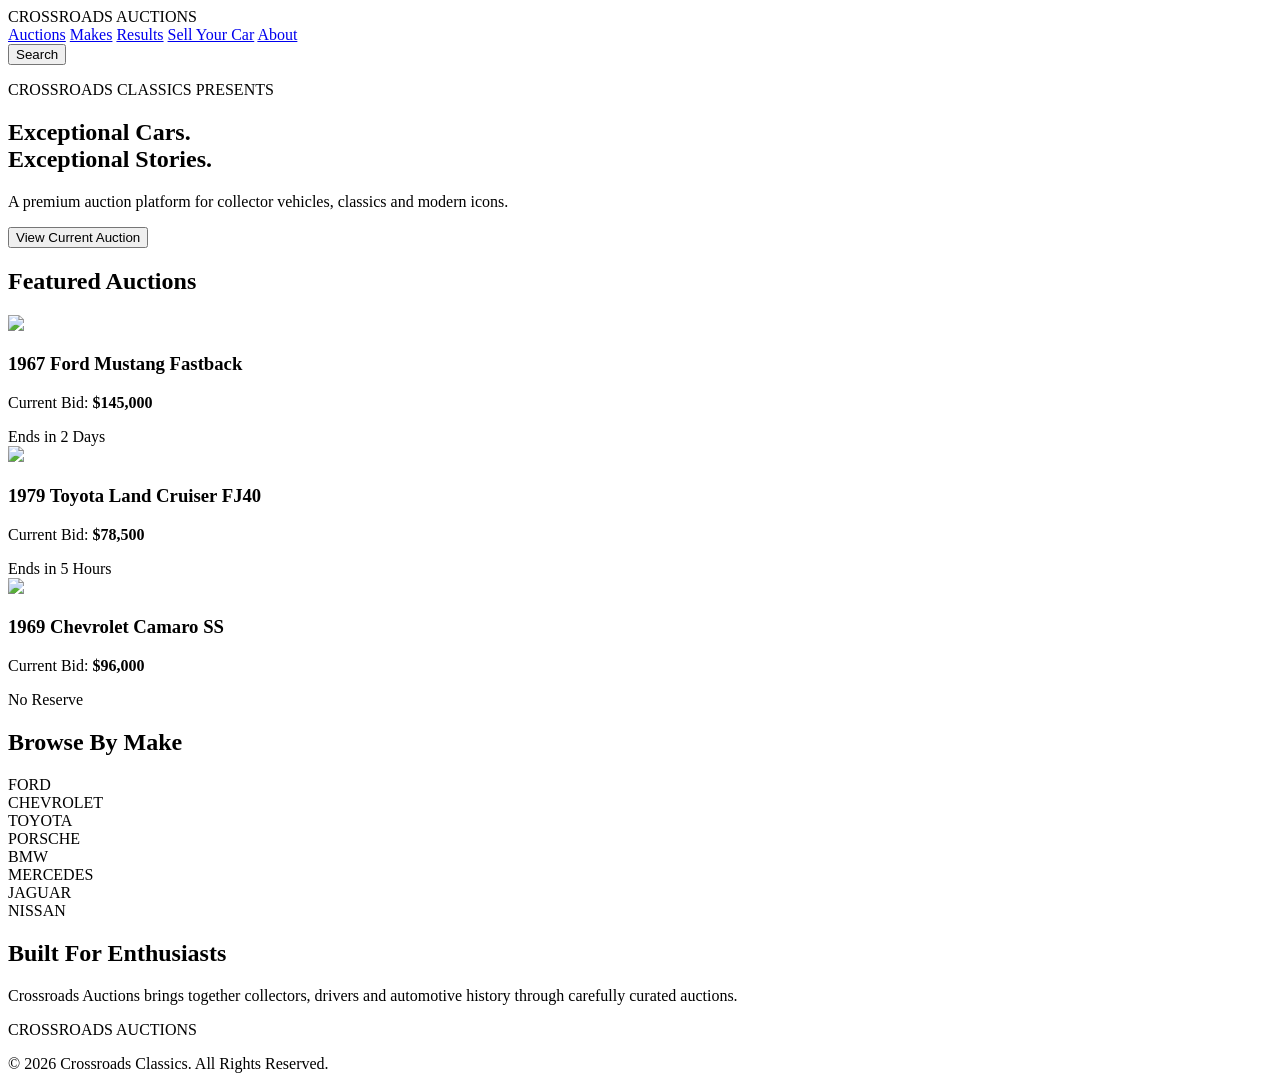
==== index.html @ 0fdfc91e "Create index.html" ====
<!DOCTYPE html>
<html lang="en">
<head>
<meta charset="UTF-8">
<meta name="viewport" content="width=device-width, initial-scale=1.0">

<title>Crossroads Auctions | Premium Classic Car Auctions</title>

<link rel="stylesheet" href="style.css">

</head>

<body>

<header class="navbar">

    <div class="logo">
        CROSSROADS <span>AUCTIONS</span>
    </div>

    <nav>
        <a href="#">Auctions</a>
        <a href="#">Makes</a>
        <a href="#">Results</a>
        <a href="#">Sell Your Car</a>
        <a href="#">About</a>
    </nav>

    <button class="search-btn">
        Search
    </button>

</header>


<section class="hero">

    <div class="hero-overlay">

        <p class="eyebrow">
            CROSSROADS CLASSICS PRESENTS
        </p>

        <h1>
            Exceptional Cars.<br>
            Exceptional Stories.
        </h1>

        <p class="hero-text">
            A premium auction platform for collector vehicles,
            classics and modern icons.
        </p>

        <button class="gold-button">
            View Current Auction
        </button>

    </div>

</section>



<section class="section">

<h2>
Featured Auctions
</h2>


<div class="auction-grid">


<div class="auction-card">

<img src="https://images.unsplash.com/photo-1503376780353-7e6692767b70">

<h3>
1967 Ford Mustang Fastback
</h3>

<p>
Current Bid: <strong>$145,000</strong>
</p>

<span>
Ends in 2 Days
</span>

</div>



<div class="auction-card">

<img src="https://images.unsplash.com/photo-1492144534655-ae79c964c9d7">

<h3>
1979 Toyota Land Cruiser FJ40
</h3>

<p>
Current Bid: <strong>$78,500</strong>
</p>

<span>
Ends in 5 Hours
</span>

</div>



<div class="auction-card">

<img src="https://images.unsplash.com/photo-1503736334956-4c8f8e92946d">

<h3>
1969 Chevrolet Camaro SS
</h3>

<p>
Current Bid: <strong>$96,000</strong>
</p>

<span>
No Reserve
</span>

</div>


</div>

</section>




<section class="makes">

<h2>
Browse By Make
</h2>


<div class="make-grid">

<div>FORD</div>
<div>CHEVROLET</div>
<div>TOYOTA</div>
<div>PORSCHE</div>
<div>BMW</div>
<div>MERCEDES</div>
<div>JAGUAR</div>
<div>NISSAN</div>

</div>


</section>




<section class="about-preview">

<h2>
Built For Enthusiasts
</h2>

<p>
Crossroads Auctions brings together collectors,
drivers and automotive history through carefully
curated auctions.
</p>


</section>




<footer>

<div class="footer-logo">
CROSSROADS AUCTIONS
</div>

<p>
© 2026 Crossroads Classics. All Rights Reserved.
</p>

</footer>



</body>
</html>
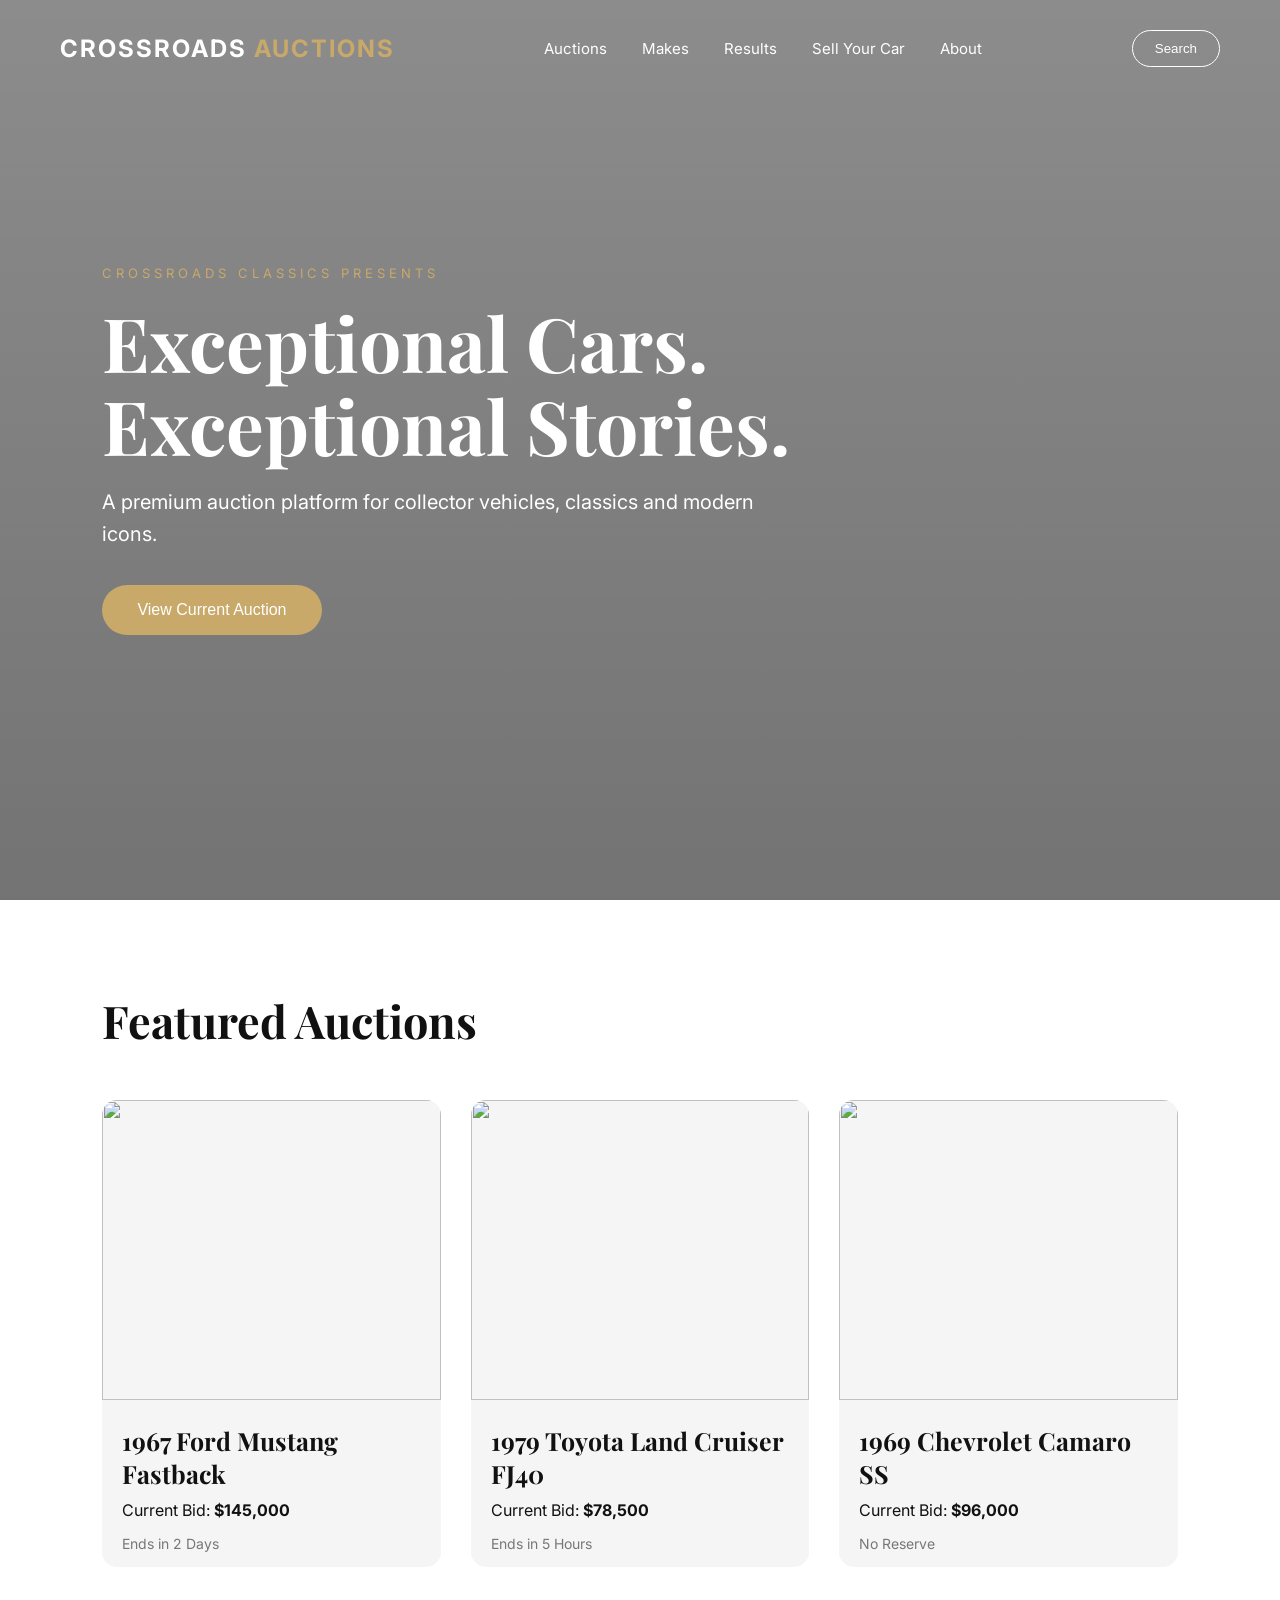
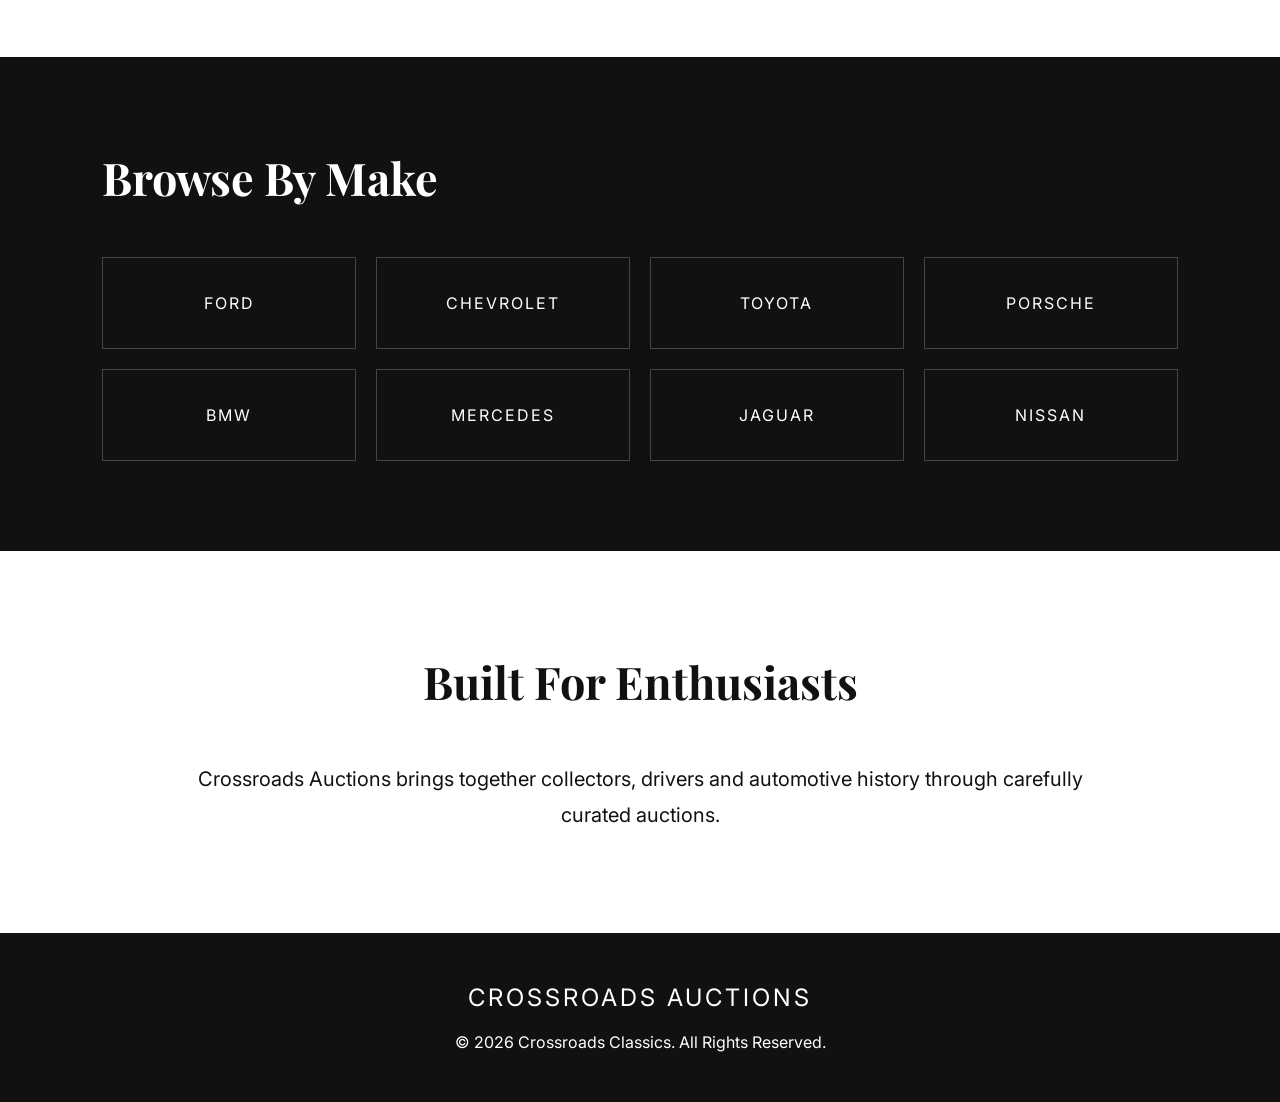
==== commit b73f917b: "Update index.html" ====
--- a/index.html
+++ b/index.html
@@ -19,7 +19,7 @@
     </div>
 
     <nav>
-        <a href="#">Auctions</a>
+<a href="auctions.html">Auctions</a>
         <a href="#">Makes</a>
         <a href="#">Results</a>
         <a href="#">Sell Your Car</a>
--- a/style.css
+++ b/style.css
@@ -0,0 +1,558 @@
+@import url('https://fonts.googleapis.com/css2?family=Inter:wght@400;500;600;700&family=Playfair+Display:wght@600;700&display=swap');
+
+
+* {
+    margin: 0;
+    padding: 0;
+    box-sizing: border-box;
+}
+
+
+body {
+    font-family: 'Inter', sans-serif;
+    color: #111;
+    background: #ffffff;
+}
+
+
+h1,
+h2,
+h3 {
+    font-family: 'Playfair Display', serif;
+}
+
+
+.navbar {
+
+    position: absolute;
+    top: 0;
+    width: 100%;
+    padding: 30px 60px;
+
+    display: flex;
+    justify-content: space-between;
+    align-items: center;
+
+    color: white;
+    z-index: 10;
+
+}
+
+
+.logo {
+
+    font-size: 24px;
+    font-weight: 700;
+    letter-spacing: 2px;
+
+}
+
+
+.logo span {
+
+    color: #c8a96a;
+
+}
+
+
+
+nav {
+
+    display: flex;
+    gap: 35px;
+
+}
+
+
+nav a {
+
+    color: white;
+    text-decoration: none;
+    font-size: 15px;
+
+}
+
+
+.search-btn {
+
+    background: transparent;
+    color:white;
+    border:1px solid white;
+
+    padding:10px 22px;
+    border-radius:30px;
+
+}
+
+
+
+.hero {
+
+    height: 100vh;
+
+    background-image:
+    linear-gradient(
+        rgba(0,0,0,.45),
+        rgba(0,0,0,.55)
+    ),
+    url("https://images.unsplash.com/photo-1503376780353-7e6692767b70");
+
+    background-size: cover;
+    background-position:center;
+
+    display:flex;
+    align-items:center;
+
+}
+
+
+.hero-overlay {
+
+    color:white;
+    margin-left:8%;
+    max-width:700px;
+
+}
+
+
+.eyebrow {
+
+    letter-spacing:4px;
+    font-size:13px;
+    color:#c8a96a;
+
+}
+
+
+.hero h1 {
+
+    font-size:75px;
+    line-height:1.1;
+    margin:20px 0;
+
+}
+
+
+.hero-text {
+
+    font-size:20px;
+    line-height:1.6;
+    margin-bottom:35px;
+
+}
+
+
+
+.gold-button {
+
+    background:#c8a96a;
+    color:white;
+
+    border:none;
+
+    padding:16px 35px;
+
+    font-size:16px;
+
+    border-radius:40px;
+
+    cursor:pointer;
+
+}
+
+
+
+.section {
+
+    padding:90px 8%;
+
+}
+
+
+
+.section h2,
+.makes h2,
+.about-preview h2 {
+
+    font-size:45px;
+    margin-bottom:50px;
+
+}
+
+
+
+.auction-grid {
+
+    display:grid;
+
+    grid-template-columns:repeat(3,1fr);
+
+    gap:30px;
+
+}
+
+
+
+.auction-card {
+
+    background:#f5f5f5;
+
+    border-radius:15px;
+
+    overflow:hidden;
+
+    transition:.3s;
+
+}
+
+
+
+.auction-card:hover {
+
+    transform:translateY(-8px);
+
+}
+
+
+
+.auction-card img {
+
+    width:100%;
+    height:300px;
+
+    object-fit:cover;
+
+}
+
+
+.auction-card h3 {
+
+    padding:20px 20px 10px;
+
+    font-size:25px;
+
+}
+
+
+.auction-card p,
+.auction-card span {
+
+    padding:0 20px 15px;
+
+    display:block;
+
+}
+
+
+
+.makes {
+
+    background:#111;
+
+    color:white;
+
+    padding:90px 8%;
+
+}
+
+
+
+.make-grid {
+
+    display:grid;
+
+    grid-template-columns:repeat(4,1fr);
+
+    gap:20px;
+
+}
+
+
+
+.make-grid div {
+
+    border:1px solid #444;
+
+    padding:35px;
+
+    text-align:center;
+
+    letter-spacing:2px;
+
+    transition:.3s;
+
+}
+
+
+
+.make-grid div:hover {
+
+    background:#c8a96a;
+
+    color:white;
+
+}
+
+
+
+.about-preview {
+
+    padding:100px 15%;
+
+    text-align:center;
+
+}
+
+
+
+.about-preview p {
+
+    font-size:20px;
+
+    line-height:1.8;
+
+}
+
+
+
+footer {
+
+    background:#111;
+
+    color:white;
+
+    padding:50px;
+
+    text-align:center;
+
+}
+
+
+
+.footer-logo {
+
+    font-size:24px;
+
+    letter-spacing:3px;
+
+    margin-bottom:20px;
+
+}
+
+
+
+/* MOBILE */
+
+@media(max-width:900px){
+
+
+.navbar {
+
+    padding:20px;
+
+}
+
+
+nav {
+
+    display:none;
+
+}
+
+
+.hero h1 {
+
+    font-size:45px;
+
+}
+
+
+.auction-grid {
+
+    grid-template-columns:1fr;
+
+}
+
+
+.make-grid {
+
+    grid-template-columns:1fr 1fr;
+
+}
+
+
+}
+/* ================================
+   AUCTIONS PAGE
+================================ */
+
+
+.dark-nav {
+
+    position: relative;
+    background:#111;
+    color:white;
+
+}
+
+
+.auction-header {
+
+    background:#111;
+    color:white;
+
+    padding:120px 8% 80px;
+
+    text-align:center;
+
+}
+
+
+.auction-header h1 {
+
+    font-size:60px;
+    margin-bottom:20px;
+
+}
+
+
+.auction-header p {
+
+    font-size:20px;
+    color:#ccc;
+
+}
+
+
+
+.auction-search {
+
+    margin:40px auto 0;
+
+    display:flex;
+
+    max-width:700px;
+
+}
+
+
+
+.auction-search input {
+
+    flex:1;
+
+    padding:18px;
+
+    border:none;
+
+    font-size:16px;
+
+}
+
+
+
+.auction-search button {
+
+    background:#c8a96a;
+
+    color:white;
+
+    border:none;
+
+    padding:0 35px;
+
+    font-weight:bold;
+
+}
+
+
+
+.filter-bar {
+
+    display:flex;
+
+    gap:15px;
+
+    flex-wrap:wrap;
+
+    margin-bottom:50px;
+
+}
+
+
+
+.filter-bar button {
+
+    padding:12px 25px;
+
+    border-radius:30px;
+
+    border:1px solid #ccc;
+
+    background:white;
+
+    cursor:pointer;
+
+    transition:.3s;
+
+}
+
+
+
+.filter-bar button:hover {
+
+    background:#c8a96a;
+
+    color:white;
+
+    border-color:#c8a96a;
+
+}
+
+
+
+/* Improve auction cards */
+
+.auction-card {
+
+    cursor:pointer;
+
+}
+
+
+
+.auction-card span {
+
+    color:#777;
+
+    font-size:14px;
+
+}
+
+
+
+@media(max-width:900px){
+
+
+.auction-header h1 {
+
+    font-size:42px;
+
+}
+
+
+.auction-search {
+
+    flex-direction:column;
+
+}
+
+
+.auction-search button {
+
+    padding:18px;
+
+}
+
+
+}
